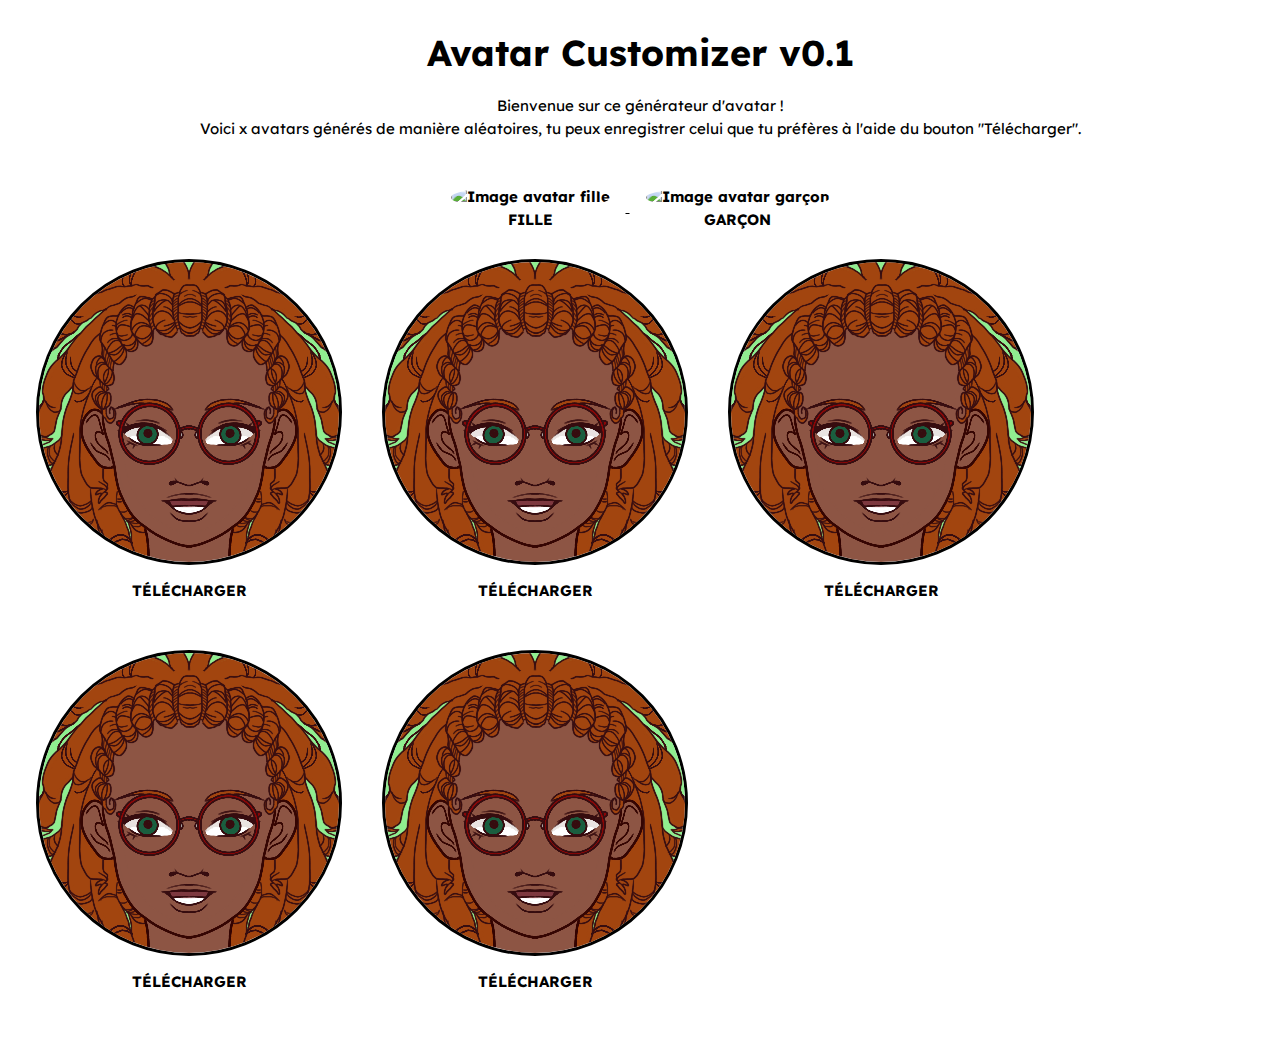
==== avatars.html @ 5f641567 "Update avatars.html" ====
<!DOCTYPE html>
<html lang="fr">
<head>
    <meta charset="utf-8">
    <meta name="viewport" content="width=device-width, initial-scale=1">
    <title>Avatar Customizer v0.1</title>
    <link rel="icon" href="img/favicon.ico">
    <link rel="stylesheet" href="https://www.w3schools.com/w3css/4/w3.css">
    <link rel='stylesheet' href='https://fonts.googleapis.com/css?family=Lexend Deca'>
    <link rel="stylesheet" href="css/avstyle.css">
</head>
<body class="w3-theme">
    <div class="w3-container w3-padding-16 w3-center">
        <h1>Avatar Customizer v0.1</h1>
            <p>Bienvenue sur ce générateur d'avatar !<br> Voici x avatars générés de manière aléatoires, tu peux enregistrer celui que tu préfères à l'aide du bouton "Télécharger".</p>
            <br>
                <a href="?gender=woman">
                    <button class="w3-button w3-round-large w3-white w3-hover-light-gray">
                        <img class="w3-image w3-circle w3-gender" src="img/icones/girl.png" alt="Image avatar fille" id="girl" style="width: 30%;"/>
                            <br>FILLE</button>
                </a>
                <a href="?gender=man">
                    <button class="w3-button w3-round-large w3-white w3-hover-light-gray">
                        <img class="w3-image w3-circle w3-gender " src="img/icones/boy.png" alt="Image avatar garçon" id="boy" style="width: 30%;"/>
                            <br>GARÇON</button>
                </a>

                <div class="gallery">
                <div class="img-container">
                    <canvas id="canvas1" class="w3-border-3 w3-circle" width="300" height="300"></canvas><br>
                    <button type="button" class="w3-button w3-round-large w3-white w3-hover-light-gray" id="download_btn">TÉLÉCHARGER</button>
                </div>
                <div class="img-container">
                    <canvas id="canvas2" class="w3-border-3 w3-circle" width="300" height="300"></canvas><br>
                    <button type="button" class="w3-button w3-round-large w3-white w3-hover-light-gray" id="download_btn">TÉLÉCHARGER</button>
                </div>
                <div class="img-container">
                    <canvas id="canvas3" class="w3-border-3 w3-circle" width="300" height="300"></canvas><br>
                    <button type="button" class="w3-button w3-round-large w3-white w3-hover-light-gray" id="download_btn">TÉLÉCHARGER</button>
                </div>
                <div class="img-container">
                    <canvas id="canvas4" class="w3-border-3 w3-circle" width="300" height="300"></canvas><br>
                    <button type="button" class="w3-button w3-round-large w3-white w3-hover-light-gray" id="download_btn">TÉLÉCHARGER</button>
                </div>
                <div class="img-container">
                    <canvas id="canvas5" class="w3-border-3 w3-circle" width="300" height="300"></canvas><br>
                    <button type="button" class="w3-button w3-round-large w3-white w3-hover-light-gray" id="download_btn">TÉLÉCHARGER</button>
                </div>
            </div>
    </div>
<script src="js/avmain.js"></script>
</body>
</html>
---- css/avstyle.css ----
:root {
    --w3-theme : #ffffff;
}

body, h1, button {
    font-family: 'Lexend Deca';
}

h1, button {
    font-weight: 700;
}

button {
    -webkit-transition: background-color 300ms linear;
        -ms-transition: background-color 300ms linear;
            transition: background-color 300ms linear;
}

.img-container {
    float: left;
    min-width: 20%;
    padding: 20px;
    margin: auto;
}

.w3-link {text-decoration: none;}
.w3-link:hover {text-decoration: underline;}
.w3-theme {background-color: var(--w3-theme) !important;}
.w3-text-theme {background-color: var(--w3-theme) !important;}
.w3-border-2 {border: 2px solid;}
.w3-border-3 {border: 3px solid;}

/* .w3-canvas {width: 500px; height: 500px;} */
@media screen and (min-width: 200px) and (max-width: 640px) {
    /* .w3-canvas {width: 250px; height: 250px;} */
}
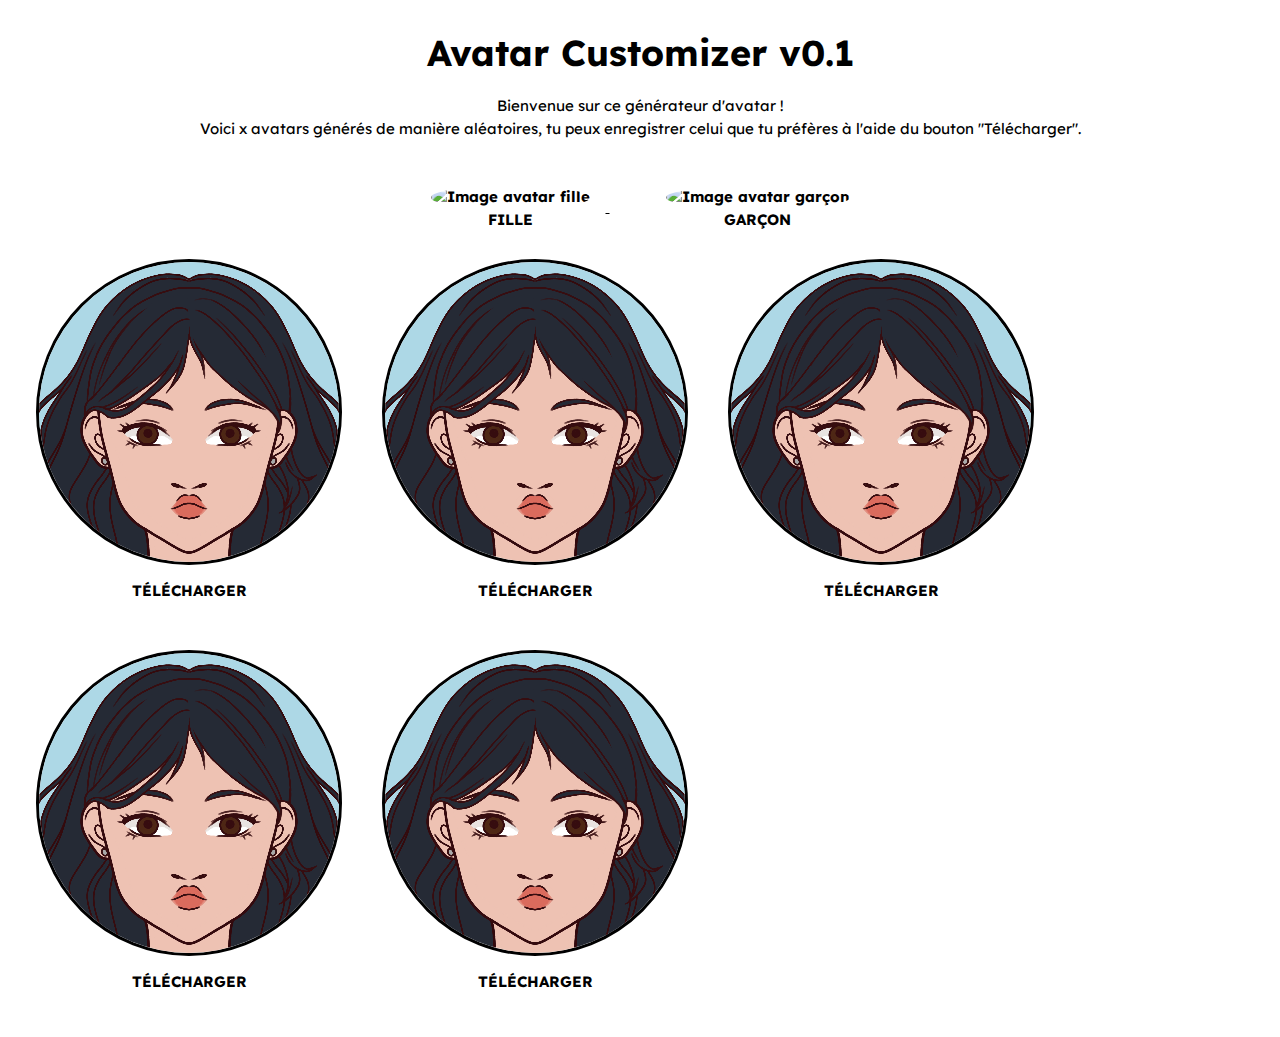
==== commit 736138ba: "xdhx" ====
--- a/avatars.html
+++ b/avatars.html
@@ -16,12 +16,12 @@
             <br>
                 <a href="?gender=woman">
                     <button class="w3-button w3-round-large w3-white w3-hover-light-gray">
-                        <img class="w3-image w3-circle w3-gender" src="img/icones/girl.png" alt="Image avatar fille" id="girl" style="width: 30%;"/>
+                        <img class="w3-image w3-circle w3-gender" src="img/icones/girl.png" alt="Image avatar fille" style="width: 30%;"/>
                             <br>FILLE</button>
                 </a>
                 <a href="?gender=man">
                     <button class="w3-button w3-round-large w3-white w3-hover-light-gray">
-                        <img class="w3-image w3-circle w3-gender " src="img/icones/boy.png" alt="Image avatar garçon" id="boy" style="width: 30%;"/>
+                        <img class="w3-image w3-circle w3-gender" src="img/icones/boy.png" alt="Image avatar garçon" style="width: 30%;"/>
                             <br>GARÇON</button>
                 </a>
 
--- a/css/avstyle.css
+++ b/css/avstyle.css
@@ -14,6 +14,11 @@
     -webkit-transition: background-color 300ms linear;
         -ms-transition: background-color 300ms linear;
             transition: background-color 300ms linear;
+}
+
+a {
+    min-width: 20%;
+    margin: 20px;
 }
 
 .img-container {
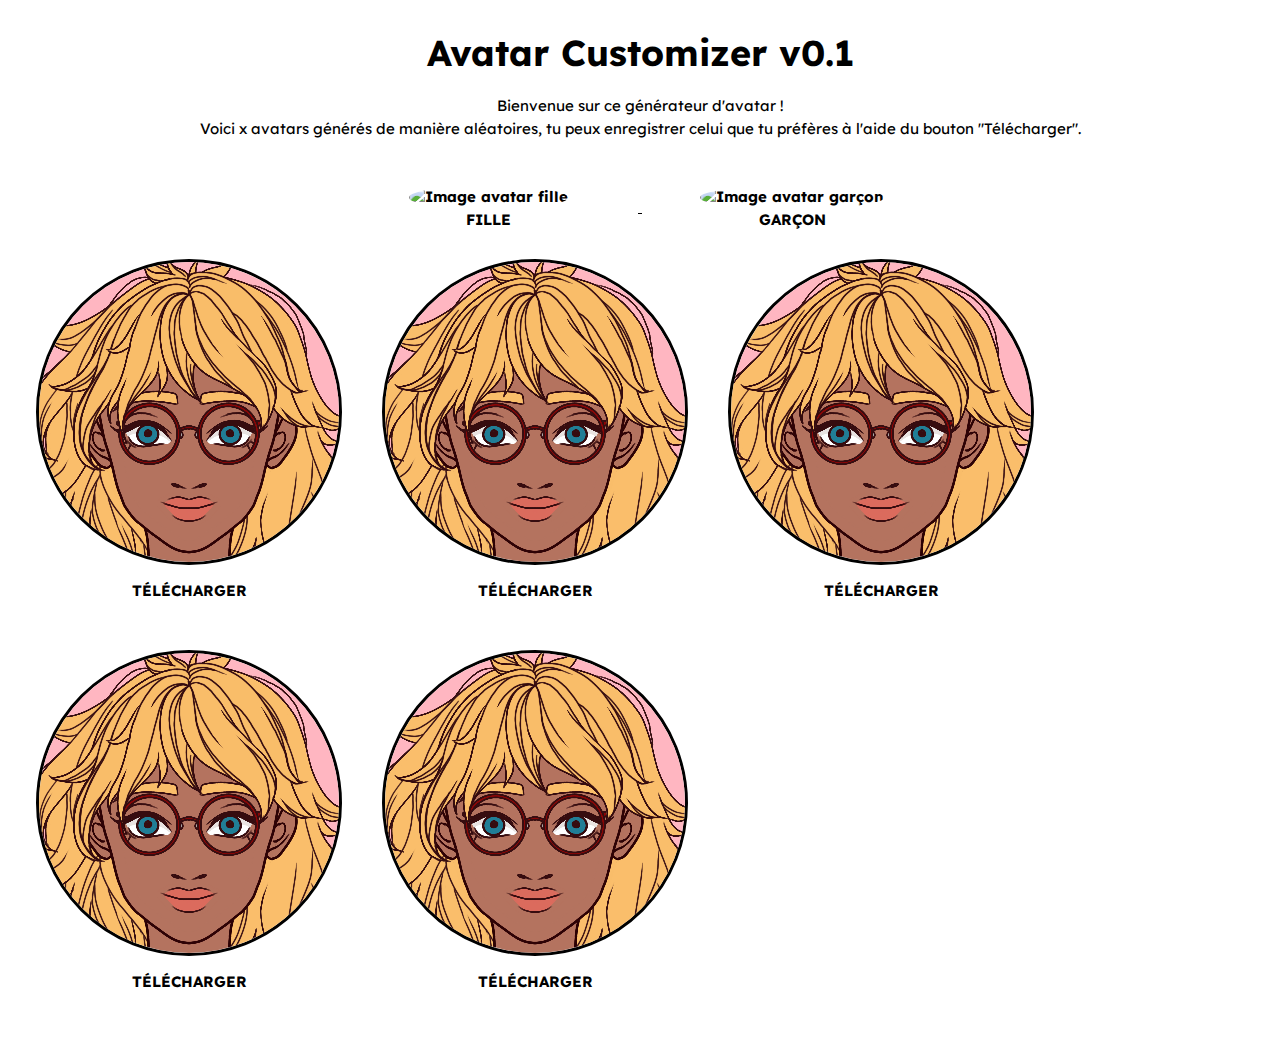
==== commit 4fa16e4e: "khvk;" ====
--- a/avatars.html
+++ b/avatars.html
@@ -19,7 +19,7 @@
                         <img class="w3-image w3-circle w3-gender" src="img/icones/girl.png" alt="Image avatar fille" style="width: 30%;"/>
                             <br>FILLE</button>
                 </a>
-                <a href="?gender=man">
+                <a href="?gender=man" >
                     <button class="w3-button w3-round-large w3-white w3-hover-light-gray">
                         <img class="w3-image w3-circle w3-gender" src="img/icones/boy.png" alt="Image avatar garçon" style="width: 30%;"/>
                             <br>GARÇON</button>
@@ -28,23 +28,23 @@
                 <div class="gallery">
                 <div class="img-container">
                     <canvas id="canvas1" class="w3-border-3 w3-circle" width="300" height="300"></canvas><br>
-                    <button type="button" class="w3-button w3-round-large w3-white w3-hover-light-gray" id="download_btn">TÉLÉCHARGER</button>
+                    <button class="w3-button w3-round-large w3-white w3-hover-light-gray" id="download_btn">TÉLÉCHARGER</button>
                 </div>
                 <div class="img-container">
                     <canvas id="canvas2" class="w3-border-3 w3-circle" width="300" height="300"></canvas><br>
-                    <button type="button" class="w3-button w3-round-large w3-white w3-hover-light-gray" id="download_btn">TÉLÉCHARGER</button>
+                    <button class="w3-button w3-round-large w3-white w3-hover-light-gray" id="download_btn">TÉLÉCHARGER</button>
                 </div>
                 <div class="img-container">
                     <canvas id="canvas3" class="w3-border-3 w3-circle" width="300" height="300"></canvas><br>
-                    <button type="button" class="w3-button w3-round-large w3-white w3-hover-light-gray" id="download_btn">TÉLÉCHARGER</button>
+                    <button class="w3-button w3-round-large w3-white w3-hover-light-gray" id="download_btn">TÉLÉCHARGER</button>
                 </div>
                 <div class="img-container">
                     <canvas id="canvas4" class="w3-border-3 w3-circle" width="300" height="300"></canvas><br>
-                    <button type="button" class="w3-button w3-round-large w3-white w3-hover-light-gray" id="download_btn">TÉLÉCHARGER</button>
+                    <button class="w3-button w3-round-large w3-white w3-hover-light-gray" id="download_btn">TÉLÉCHARGER</button>
                 </div>
                 <div class="img-container">
                     <canvas id="canvas5" class="w3-border-3 w3-circle" width="300" height="300"></canvas><br>
-                    <button type="button" class="w3-button w3-round-large w3-white w3-hover-light-gray" id="download_btn">TÉLÉCHARGER</button>
+                    <button class="w3-button w3-round-large w3-white w3-hover-light-gray" id="download_btn">TÉLÉCHARGER</button>
                 </div>
             </div>
     </div>
--- a/css/avstyle.css
+++ b/css/avstyle.css
@@ -16,9 +16,8 @@
             transition: background-color 300ms linear;
 }
 
-a {
-    min-width: 20%;
-    margin: 20px;
+.w3-button {
+    width:  300px;
 }
 
 .img-container {
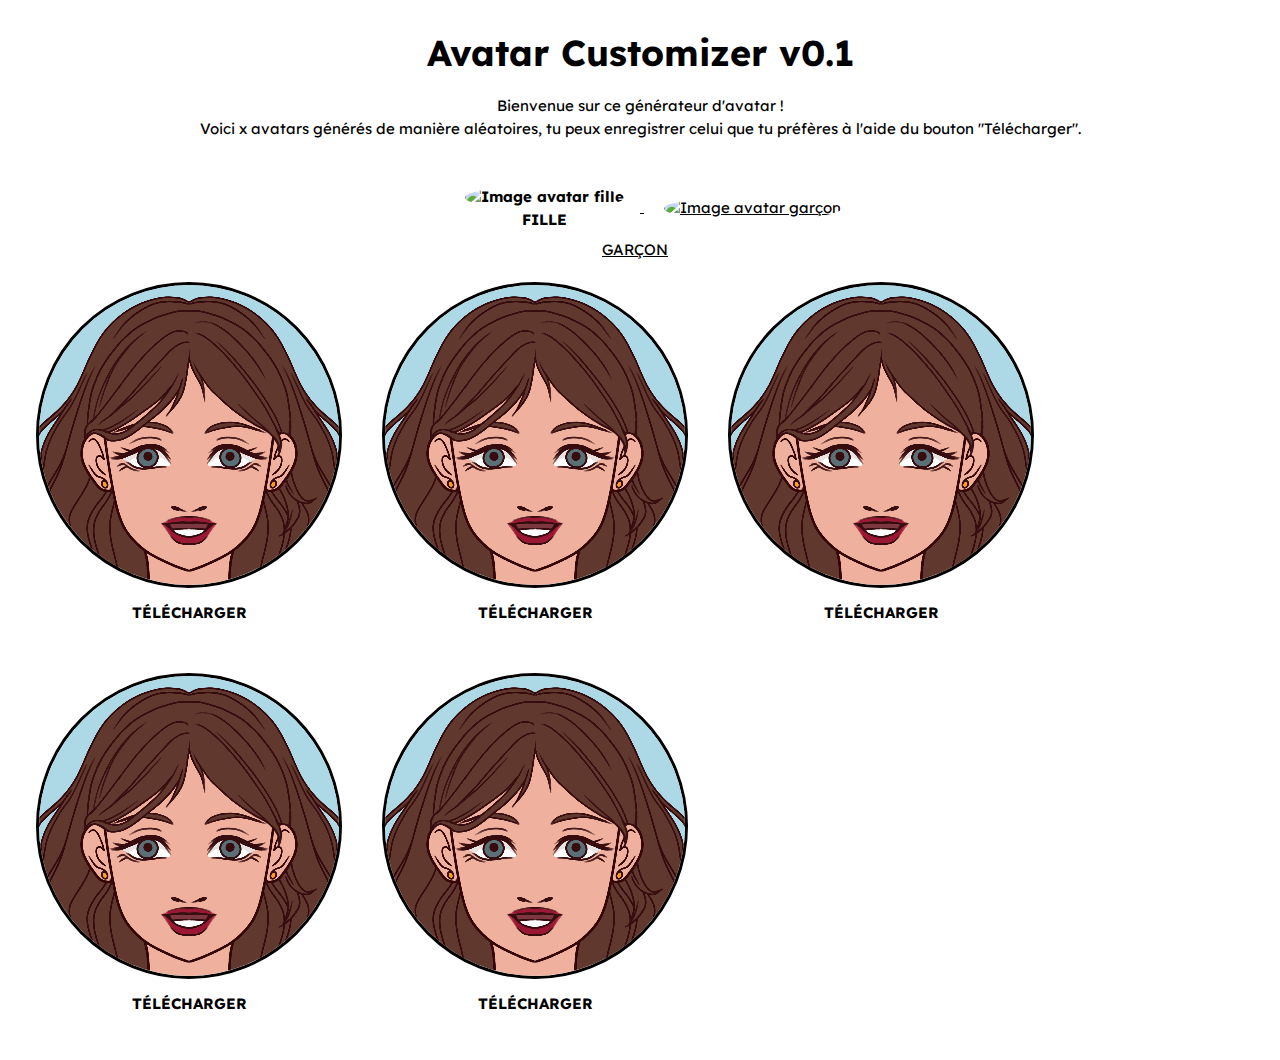
==== commit 35b73f78: "Update avatars.html" ====
--- a/avatars.html
+++ b/avatars.html
@@ -20,9 +20,9 @@
                             <br>FILLE</button>
                 </a>
                 <a href="?gender=man" >
-                    <button class="w3-button w3-round-large w3-white w3-hover-light-gray">
+                    
                         <img class="w3-image w3-circle w3-gender" src="img/icones/boy.png" alt="Image avatar garçon" style="width: 30%;"/>
-                            <br>GARÇON</button>
+                            <br>GARÇON
                 </a>
 
                 <div class="gallery">
--- a/css/avstyle.css
+++ b/css/avstyle.css
@@ -16,8 +16,9 @@
             transition: background-color 300ms linear;
 }
 
-.w3-button {
-    width:  300px;
+a {
+    width: 100%;
+    margin: 10px;
 }
 
 .img-container {
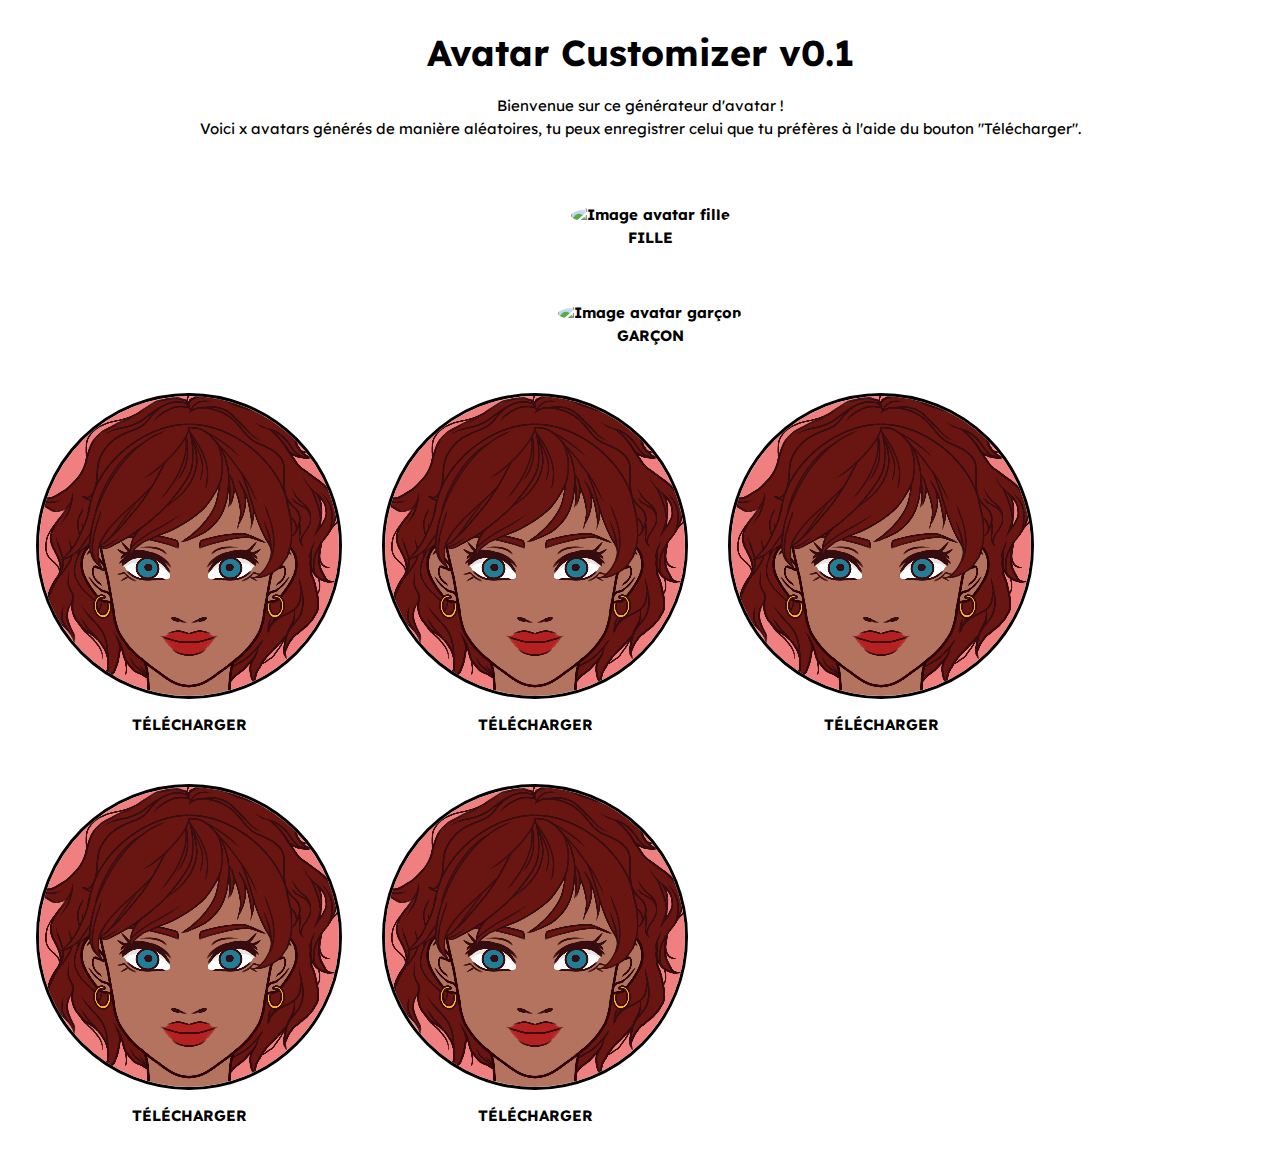
==== commit 0d2fed4b: "Update avatars.html" ====
--- a/avatars.html
+++ b/avatars.html
@@ -14,15 +14,15 @@
         <h1>Avatar Customizer v0.1</h1>
             <p>Bienvenue sur ce générateur d'avatar !<br> Voici x avatars générés de manière aléatoires, tu peux enregistrer celui que tu préfères à l'aide du bouton "Télécharger".</p>
             <br>
-                <a href="?gender=woman">
+                <a href="?gender=woman" class="w3-button w3-round-large w3-white w3-hover-light-gray">
                     <button class="w3-button w3-round-large w3-white w3-hover-light-gray">
                         <img class="w3-image w3-circle w3-gender" src="img/icones/girl.png" alt="Image avatar fille" style="width: 30%;"/>
                             <br>FILLE</button>
                 </a>
-                <a href="?gender=man" >
-                    
+                <a href="?gender=man" class="w3-button w3-round-large w3-white w3-hover-light-gray">
+                    <button class="w3-button w3-round-large w3-white w3-hover-light-gray">
                         <img class="w3-image w3-circle w3-gender" src="img/icones/boy.png" alt="Image avatar garçon" style="width: 30%;"/>
-                            <br>GARÇON
+                            <br>GARÇON</button>
                 </a>
 
                 <div class="gallery">
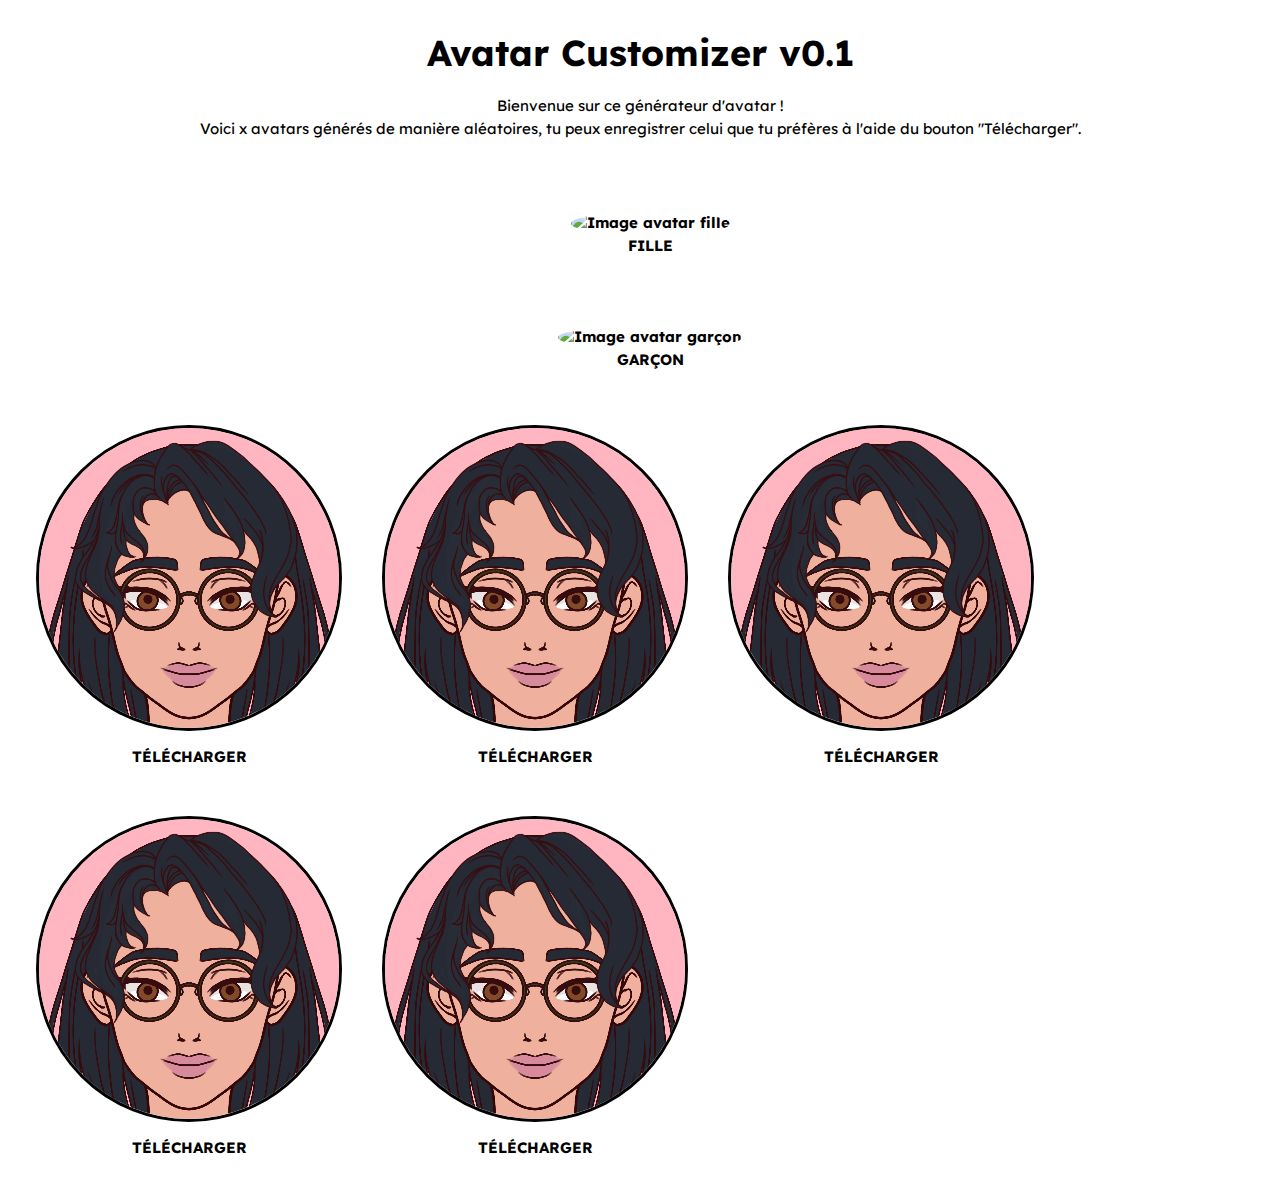
==== commit a583df32: "Update avatars.html" ====
--- a/avatars.html
+++ b/avatars.html
@@ -15,12 +15,12 @@
             <p>Bienvenue sur ce générateur d'avatar !<br> Voici x avatars générés de manière aléatoires, tu peux enregistrer celui que tu préfères à l'aide du bouton "Télécharger".</p>
             <br>
                 <a href="?gender=woman" class="w3-button w3-round-large w3-white w3-hover-light-gray">
-                    <button class="w3-button w3-round-large w3-white w3-hover-light-gray">
+                    <button class="w3-button w3-padding-16 w3-round-large w3-hover-light-gray">
                         <img class="w3-image w3-circle w3-gender" src="img/icones/girl.png" alt="Image avatar fille" style="width: 30%;"/>
                             <br>FILLE</button>
                 </a>
                 <a href="?gender=man" class="w3-button w3-round-large w3-white w3-hover-light-gray">
-                    <button class="w3-button w3-round-large w3-white w3-hover-light-gray">
+                    <button class="w3-button w3-padding-16 w3-round-large w3-hover-light-gray">
                         <img class="w3-image w3-circle w3-gender" src="img/icones/boy.png" alt="Image avatar garçon" style="width: 30%;"/>
                             <br>GARÇON</button>
                 </a>
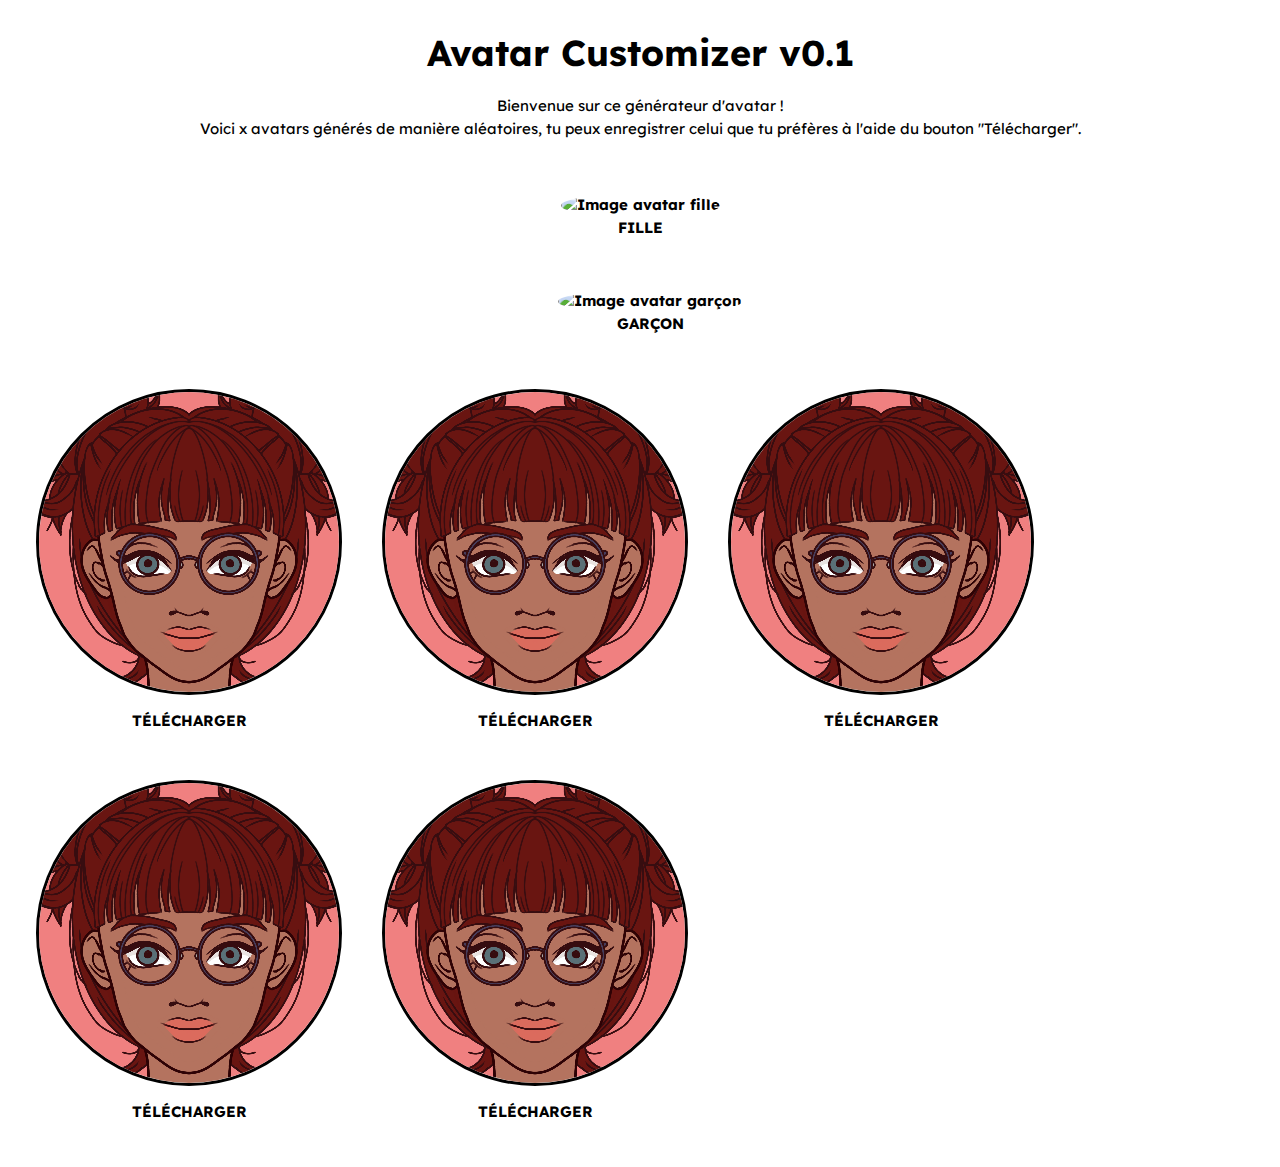
==== commit 70f1220e: "Update avatars.html" ====
--- a/avatars.html
+++ b/avatars.html
@@ -14,7 +14,7 @@
         <h1>Avatar Customizer v0.1</h1>
             <p>Bienvenue sur ce générateur d'avatar !<br> Voici x avatars générés de manière aléatoires, tu peux enregistrer celui que tu préfères à l'aide du bouton "Télécharger".</p>
             <br>
-                <a href="?gender=woman" class="w3-button w3-round-large w3-white w3-hover-light-gray">
+                <a href="?gender=woman">
                     <button class="w3-button w3-padding-16 w3-round-large w3-hover-light-gray">
                         <img class="w3-image w3-circle w3-gender" src="img/icones/girl.png" alt="Image avatar fille" style="width: 30%;"/>
                             <br>FILLE</button>
--- a/css/avstyle.css
+++ b/css/avstyle.css
@@ -19,6 +19,7 @@
 a {
     width: 100%;
     margin: 10px;
+    align-content: center;
 }
 
 .img-container {
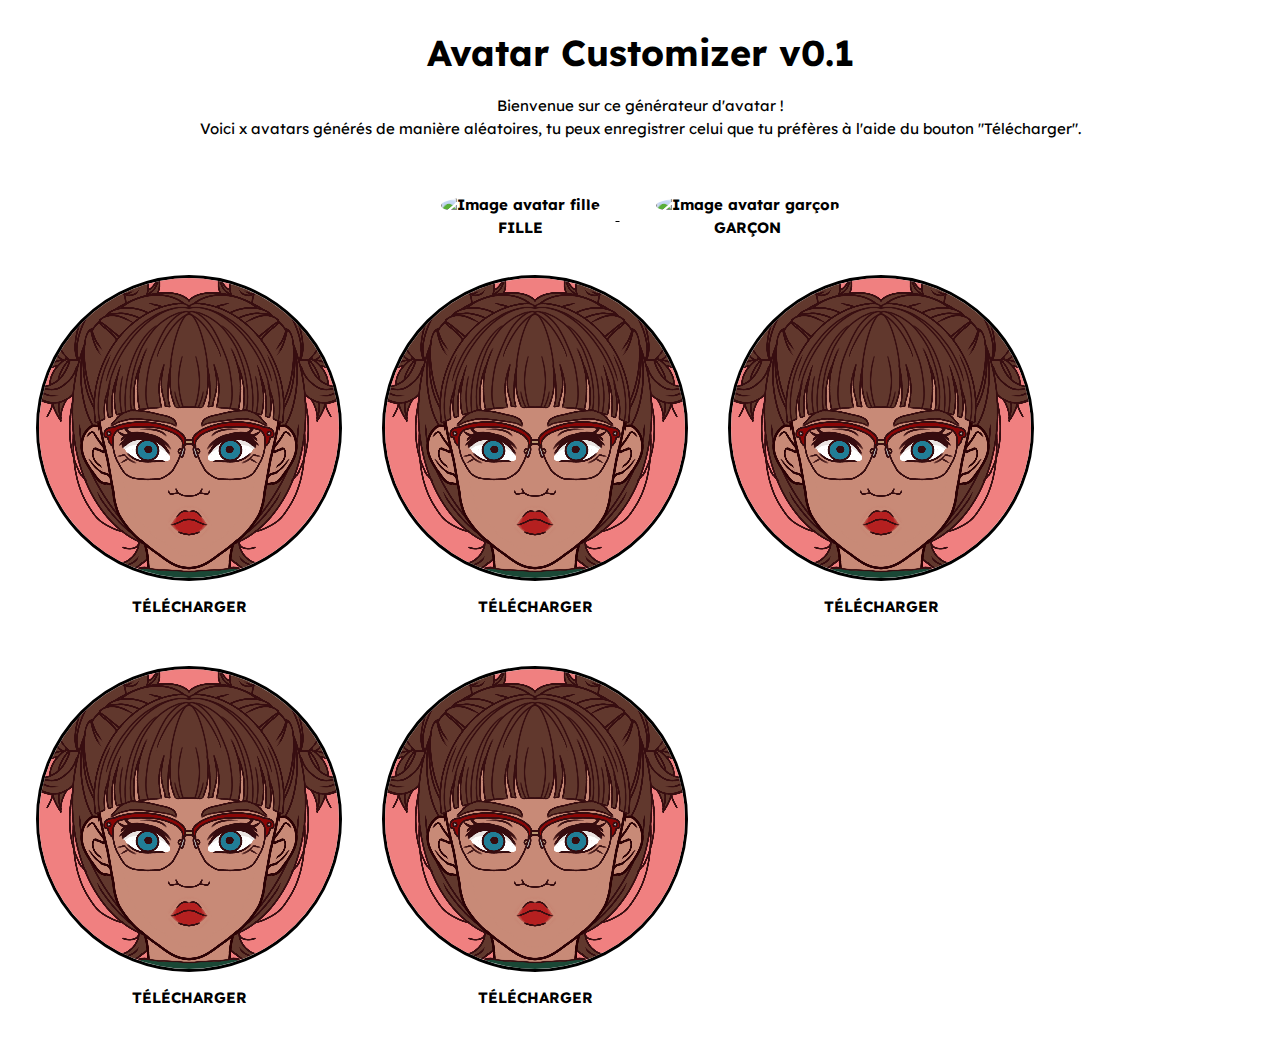
==== commit c6fb208e: "Update avatars.html" ====
--- a/avatars.html
+++ b/avatars.html
@@ -19,7 +19,7 @@
                         <img class="w3-image w3-circle w3-gender" src="img/icones/girl.png" alt="Image avatar fille" style="width: 30%;"/>
                             <br>FILLE</button>
                 </a>
-                <a href="?gender=man" class="w3-button w3-round-large w3-white w3-hover-light-gray">
+                <a href="?gender=man">
                     <button class="w3-button w3-padding-16 w3-round-large w3-hover-light-gray">
                         <img class="w3-image w3-circle w3-gender" src="img/icones/boy.png" alt="Image avatar garçon" style="width: 30%;"/>
                             <br>GARÇON</button>
